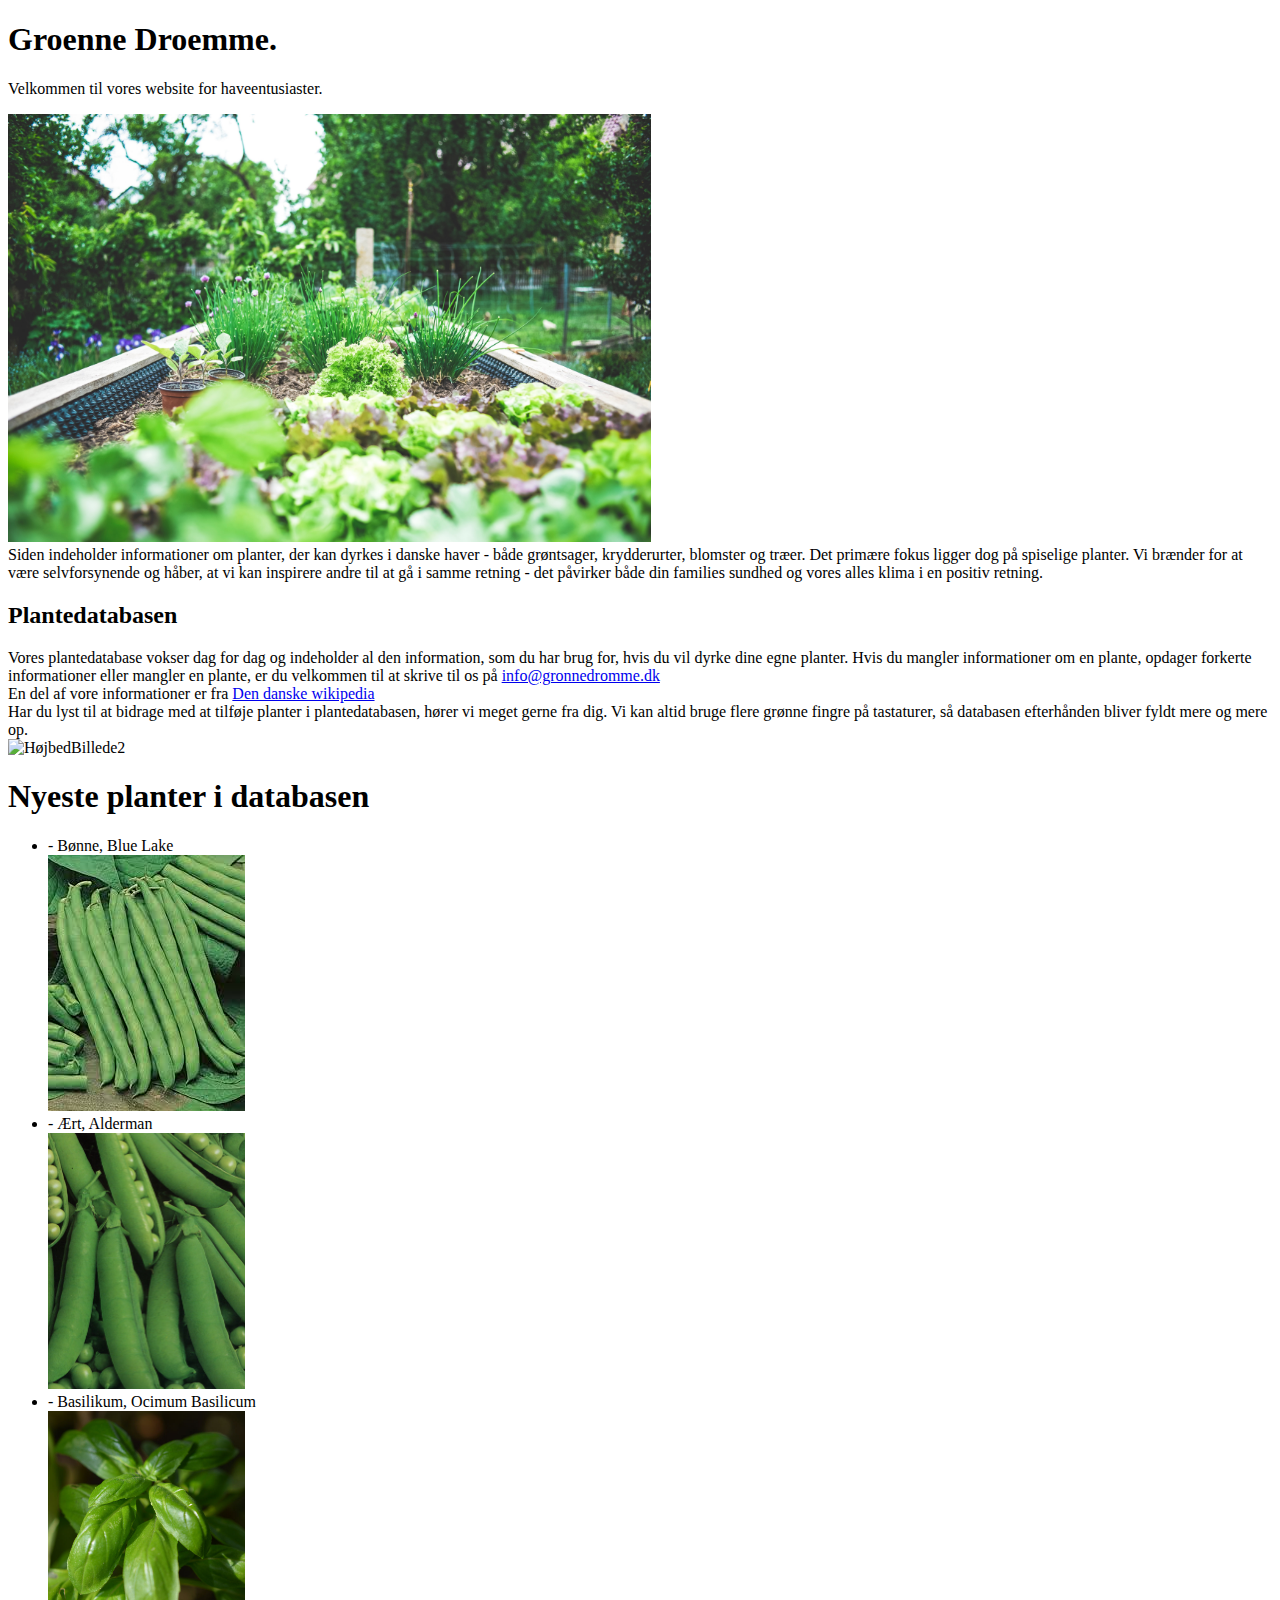
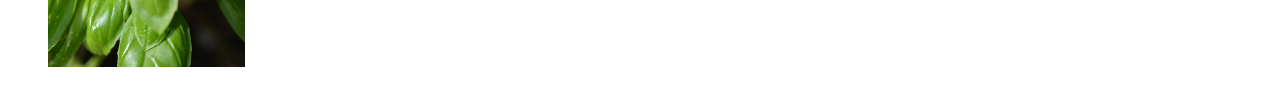
==== Grønne Drømme/index.html @ ab2e8d45 "First Commit" ====
<!DOCTYPE html>
<html lang="en">
<head>
    <meta charset="UTF-8">
    <meta http-equiv="X-UA-Compatible" content="IE=edge">
    <meta name="viewport" content="width=device-width, initial-scale=1.0">
    <style></style>
    <title>Grønne Drømme</title>
</head>
<body>
    <h1>Groenne Droemme.</h1>
    <p>Velkommen til vores website for haveentusiaster.</p>
    <img src="img/Forside-hoejbed1.jpg" width="643" height="428" alt="HøjbedBillede1">
    <section>
        <article>Siden indeholder informationer om planter, der kan dyrkes i danske haver - både grøntsager, krydderurter,
            blomster og træer. Det primære fokus ligger dog på spiselige planter. 
            Vi brænder for at være selvforsynende og håber, at vi kan inspirere andre til at gå i samme retning -
            det påvirker både din families sundhed og vores alles klima i en positiv retning.
            </article>
        <h2>Plantedatabasen</h2>
        <article>Vores plantedatabase vokser dag for dag og indeholder al den information, som du har brug for, hvis du vil dyrke dine egne planter. 
            Hvis du mangler informationer om en plante, opdager forkerte informationer eller mangler en plante, er du velkommen til at skrive til os på 
            <a href="mailto:info@gronnedromme.dk" target="_blank">info@gronnedromme.dk</a></article>
        <article>En del af vore informationer er fra <a href="https://da.wikipedia.org/wiki/Forside" target="_blank">Den danske wikipedia</a></article>
        <article>Har du lyst til at bidrage med at tilføje planter i plantedatabasen, hører vi meget gerne fra dig. Vi kan altid bruge flere grønne fingre på tastaturer,
            så databasen efterhånden bliver fyldt mere og mere op. </article>
    </section>
    <section>
        <img src="img/Forside-hoejbed2.jpg" width="643" height="428" alt="HøjbedBillede2">
        <h1>Nyeste planter i databasen</h1>
        <ul>
        <li><article>- Bønne, Blue Lake</article>
        <a href="boennebluelake.html"><img src="img/BeanBlueLake.jpg" width="197" height="256" alt="BluelakeLink"></a></li>
        <li><article>- Ært, Alderman</article>
        <a href="aertalderman.html"><img src="img/PeaAlderman.jpg" width="197" height="256" alt=""></a></li>
       <li><article>- Basilikum, Ocimum Basilicum</article>
        <a href="basilikum.html"><img src="img/BasilikumOcimumBasilicum.jpg" width="197" height="256" alt=""></a></li>
       </ul>
    </section>
</body>
</html>
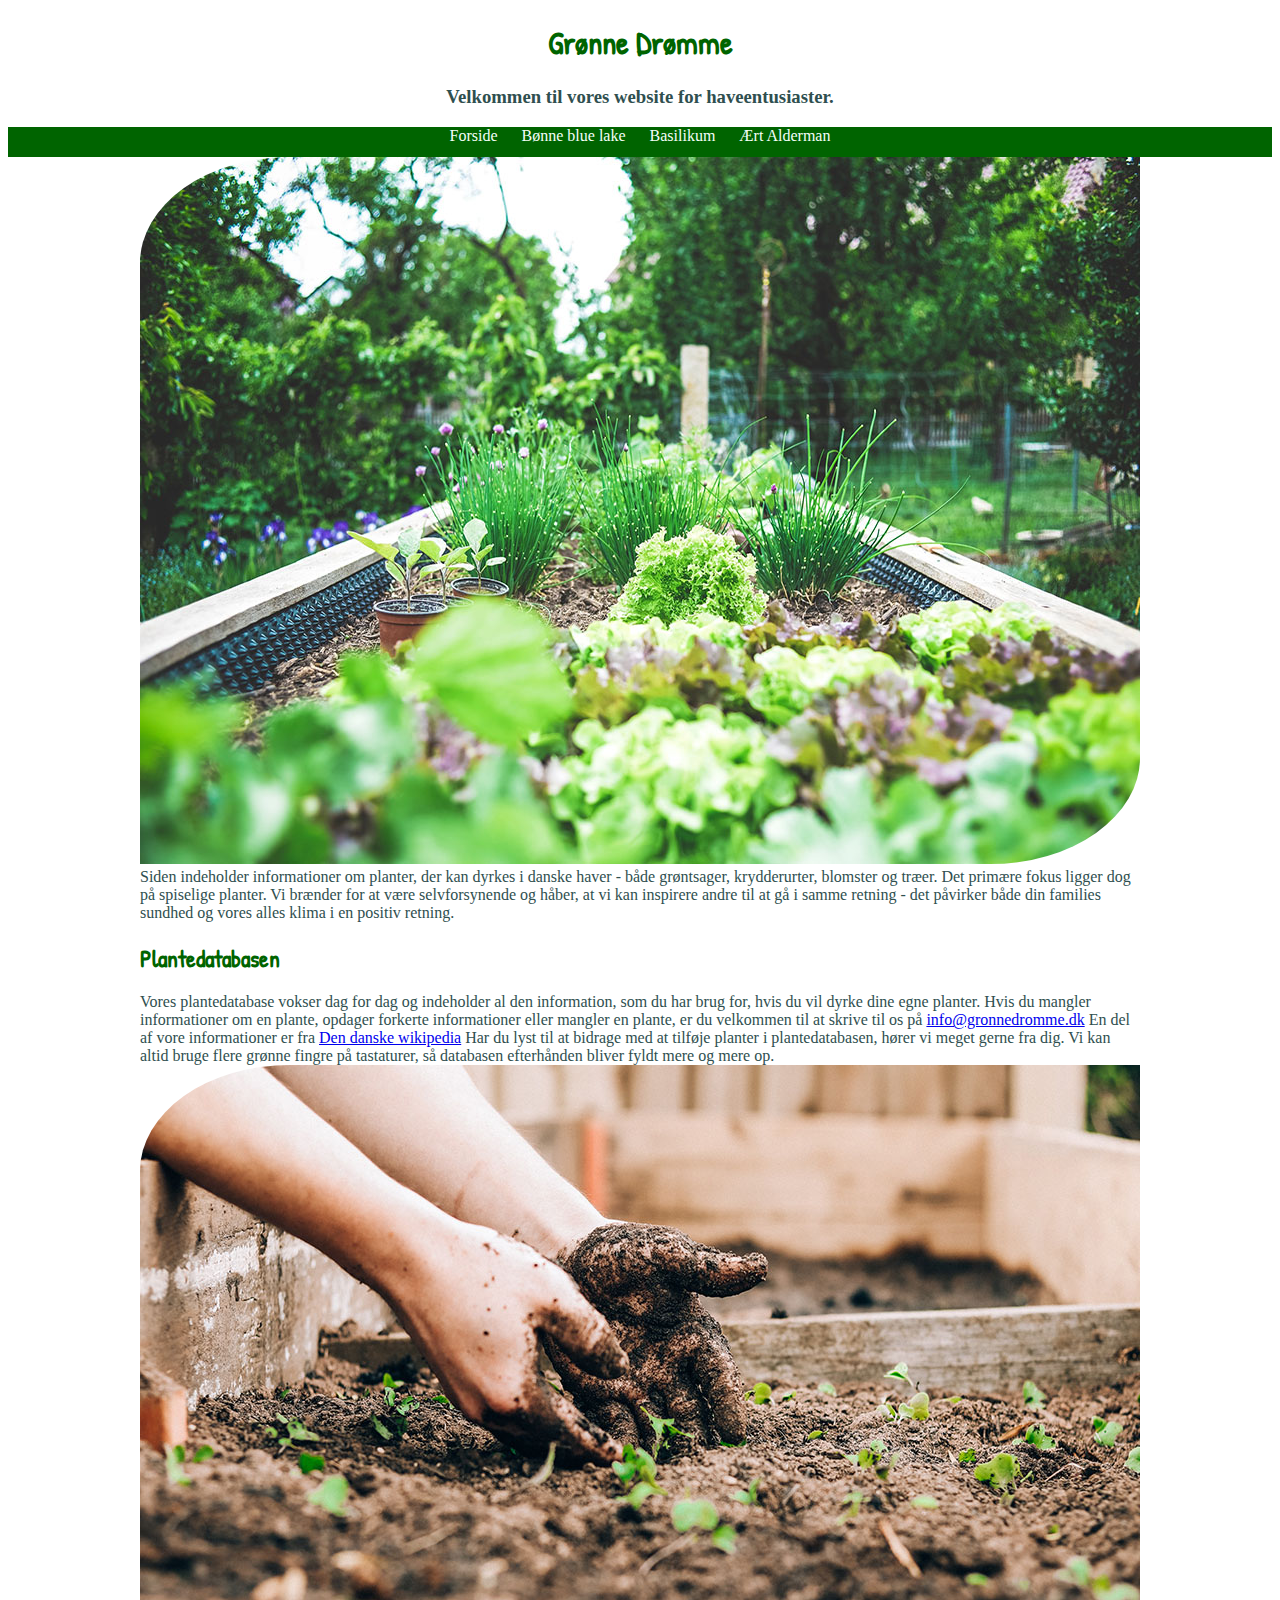
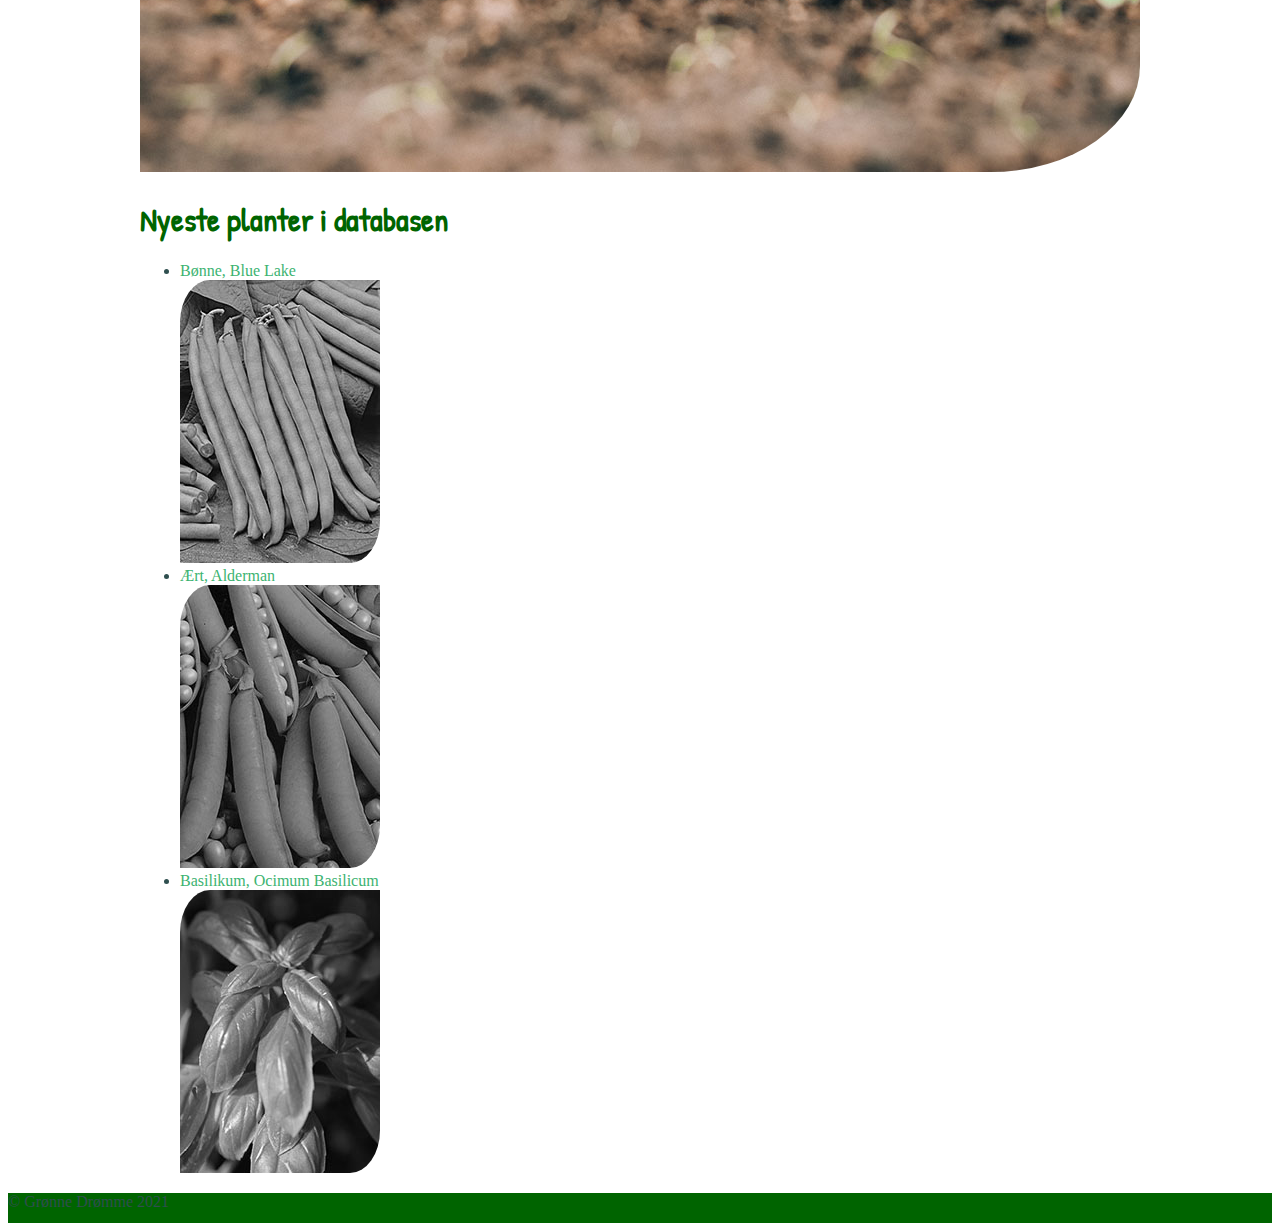
==== commit 999eb7ed: "Opdateret kode og Opdatering til stylesheet" ====
--- a/Grønne Drømme/index.html
+++ b/Grønne Drømme/index.html
@@ -4,13 +4,22 @@
     <meta charset="UTF-8">
     <meta http-equiv="X-UA-Compatible" content="IE=edge">
     <meta name="viewport" content="width=device-width, initial-scale=1.0">
-    <style></style>
+    <link rel="stylesheet" href="../Grønne Drømme/CSS/style.css">
     <title>Grønne Drømme</title>
 </head>
 <body>
-    <h1>Groenne Droemme.</h1>
-    <p>Velkommen til vores website for haveentusiaster.</p>
-    <img src="img/Forside-hoejbed1.jpg" width="643" height="428" alt="HøjbedBillede1">
+<header>
+<h1>Grønne Drømme</h1>
+<h3>Velkommen til vores website for haveentusiaster.</h3>
+</header>
+<nav class="sticky">
+    <a href="index.html">Forside</a>
+    <a href="boennebluelake.html">Bønne blue lake</a>
+    <a href="basilikum.html">Basilikum</a>
+    <a href="aertalderman.html">Ært Alderman</a>
+</nav>
+<main>
+    <img src="img/Forside-hoejbed1kwidth.jpg" alt="HøjbedBillede1">
     <section>
         <article>Siden indeholder informationer om planter, der kan dyrkes i danske haver - både grøntsager, krydderurter,
             blomster og træer. Det primære fokus ligger dog på spiselige planter. 
@@ -20,22 +29,29 @@
         <h2>Plantedatabasen</h2>
         <article>Vores plantedatabase vokser dag for dag og indeholder al den information, som du har brug for, hvis du vil dyrke dine egne planter. 
             Hvis du mangler informationer om en plante, opdager forkerte informationer eller mangler en plante, er du velkommen til at skrive til os på 
-            <a href="mailto:info@gronnedromme.dk" target="_blank">info@gronnedromme.dk</a></article>
-        <article>En del af vore informationer er fra <a href="https://da.wikipedia.org/wiki/Forside" target="_blank">Den danske wikipedia</a></article>
-        <article>Har du lyst til at bidrage med at tilføje planter i plantedatabasen, hører vi meget gerne fra dig. Vi kan altid bruge flere grønne fingre på tastaturer,
+            <a href="mailto:info@gronnedromme.dk" target="_blank">info@gronnedromme.dk</a>
+        En del af vore informationer er fra <a href="https://da.wikipedia.org/wiki/Forside" target="_blank">Den danske wikipedia</a>
+        Har du lyst til at bidrage med at tilføje planter i plantedatabasen, hører vi meget gerne fra dig. Vi kan altid bruge flere grønne fingre på tastaturer,
             så databasen efterhånden bliver fyldt mere og mere op. </article>
     </section>
     <section>
-        <img src="img/Forside-hoejbed2.jpg" width="643" height="428" alt="HøjbedBillede2">
+        <img src="img/Forside-hoejbed21kwidth.jpg" alt="HøjbedBillede2">
         <h1>Nyeste planter i databasen</h1>
         <ul>
-        <li><article>- Bønne, Blue Lake</article>
-        <a href="boennebluelake.html"><img src="img/BeanBlueLake.jpg" width="197" height="256" alt="BluelakeLink"></a></li>
-        <li><article>- Ært, Alderman</article>
-        <a href="aertalderman.html"><img src="img/PeaAlderman.jpg" width="197" height="256" alt=""></a></li>
-       <li><article>- Basilikum, Ocimum Basilicum</article>
-        <a href="basilikum.html"><img src="img/BasilikumOcimumBasilicum.jpg" width="197" height="256" alt=""></a></li>
+            <li> <a href="boennebluelake.html">Bønne, Blue Lake</a><br>
+                <a href="boennebluelake.html"><img src="img/BeanBlueLake200px.jpg" alt="BluelakeLink"></a></li>
+            <li> <a href="aertalderman.html">Ært, Alderman</a><br>
+                <a href="aertalderman.html"><img src="img/PeaAlderman200px.jpg" alt=""></a></li>
+            <li> <a href="basilikum.html">Basilikum, Ocimum Basilicum</a><br>
+                <a href="basilikum.html"><img src="img/BasilikumOcimumBasilicum200px.jpg" alt=""></a></li>
        </ul>
     </section>
+</main>
+<footer>
+    <p>
+        © Grønne Drømme 2021
+    </p>
+</footer>
+
 </body>
 </html>--- a/Grønne Drømme/CSS/style.css
+++ b/Grønne Drømme/CSS/style.css
@@ -0,0 +1,71 @@
+:root {
+    margin: 0px;
+    padding: 0px;
+}
+body {
+    color: darkslategray;
+    
+}
+main {
+    max-width: 1000px;
+    margin-left: auto;
+    margin-right: auto;
+}
+h1, h2 {
+    color: darkgreen;
+    font-family: PatrickHand;
+}
+li a{
+    color: mediumseagreen;
+    text-decoration: none;
+}
+nav {
+    background-color: darkgreen;
+    height: 30px;
+    text-align: center;
+}
+nav a{
+    color: mintcream;
+    text-decoration: none;
+    margin: 10px;
+}
+nav a:hover {
+    color: gray;
+}
+footer {
+    background-color: darkgreen;
+    height: 30px;
+}
+img {
+    border-bottom-right-radius: 15%;
+    border-top-left-radius: 15%;
+}
+.sticky {
+    position: -webkit-sticky;
+    position: sticky;
+    top: 0;
+    z-index: 2;
+}
+header {
+    text-align: center;
+}
+li img {
+    transition: all 0.2s;
+    -webkit-transition: all 0.2s;
+    -moz-transition: all 0.2s;
+    filter: grayscale(100%);
+    -webkit-filter: grayscale(100%);
+    -moz-filter: grayscale(100%);
+  }
+  li img:hover {
+    filter: grayscale(0%);
+    -webkit-filter: grayscale(0%);
+    -moz-filter: grayscale(0%);
+    transform: scale(1.1);
+    -webkit-transform: scale(1.1);
+    -moz-transform: scale(1.1);
+  }
+  @font-face {
+      font-family: PatrickHand;
+      src: url(../Font/PatrickHand-Regular.ttf);
+  }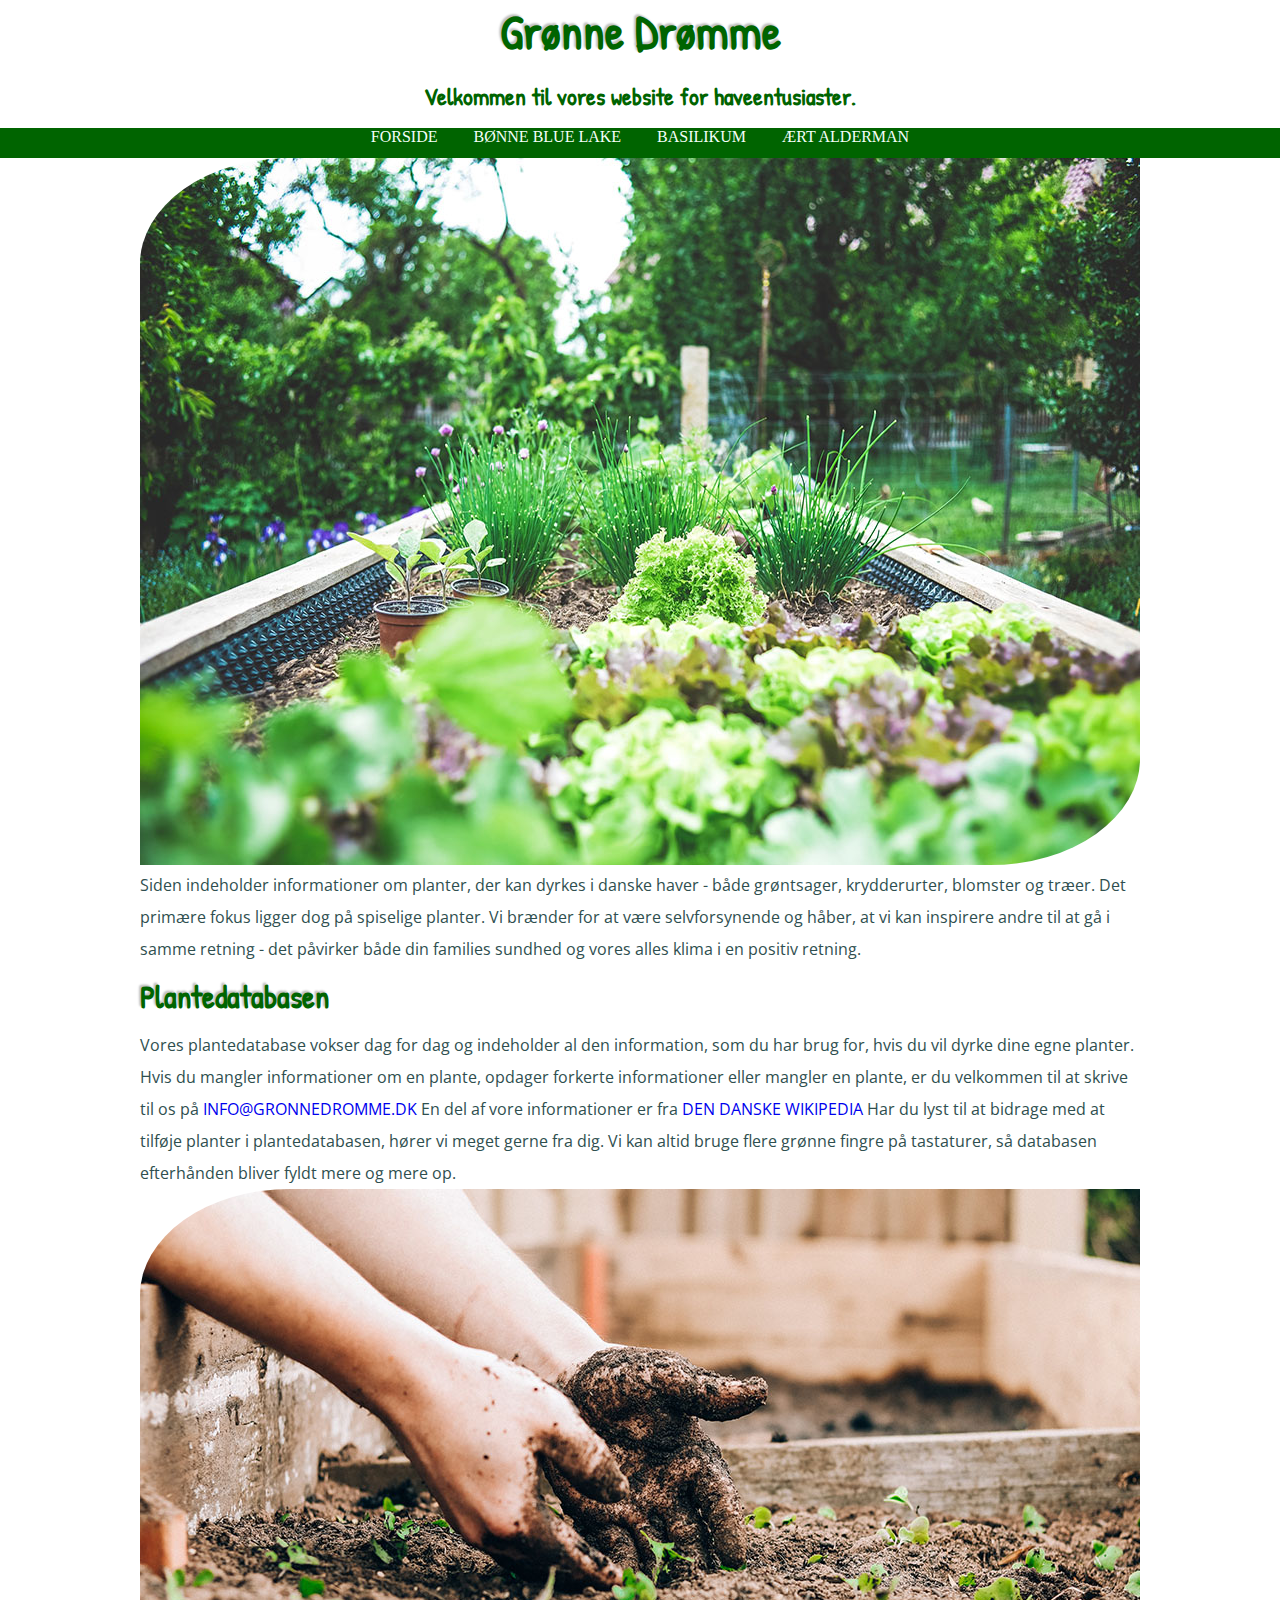
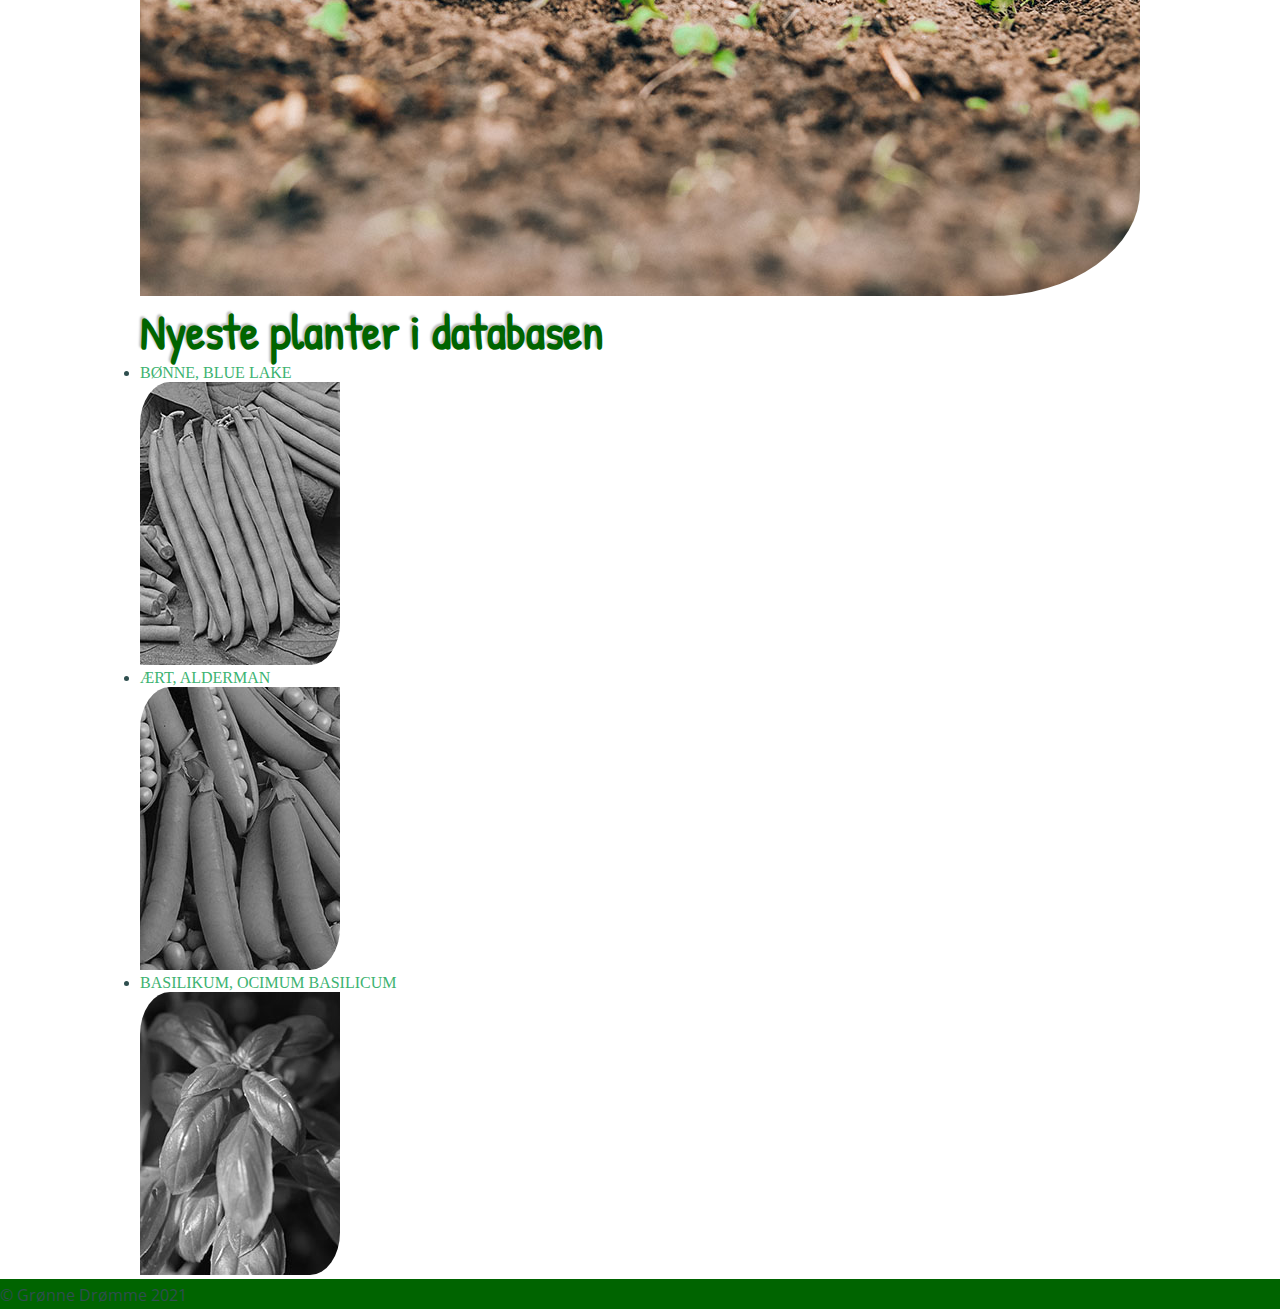
==== commit fa129a36: "opdateret skrifttype samt størrelse" ====
--- a/Grønne Drømme/index.html
+++ b/Grønne Drømme/index.html
@@ -5,6 +5,9 @@
     <meta http-equiv="X-UA-Compatible" content="IE=edge">
     <meta name="viewport" content="width=device-width, initial-scale=1.0">
     <link rel="stylesheet" href="../Grønne Drømme/CSS/style.css">
+    <link rel="preconnect" href="https://fonts.googleapis.com">
+    <link rel="preconnect" href="https://fonts.gstatic.com" crossorigin>
+    <link href="https://fonts.googleapis.com/css2?family=Open+Sans:wght@300&family=Patrick+Hand&display=swap" rel="stylesheet"> 
     <title>Grønne Drømme</title>
 </head>
 <body>
--- a/Grønne Drømme/CSS/style.css
+++ b/Grønne Drømme/CSS/style.css
@@ -1,7 +1,8 @@
-:root {
+* {
     margin: 0px;
     padding: 0px;
 }
+/* Nedenstående definerer udseende og dimensioner af siden. */
 body {
     color: darkslategray;
     
@@ -11,14 +12,30 @@
     margin-left: auto;
     margin-right: auto;
 }
+/* Ændrer farve samt linjehøjde og skriftstørrelse for overskrifter. */
+h1, h2, h3 {
+    color: darkgreen;
+    font-family: 'Patrick Hand', cursive;
+    line-height: 4rem;
+}
+h1 {
+    font-size: 3rem;
+}
+h2 {
+    font-size: 2rem;
+}
+h3 {
+    font-size: 1.5rem;
+}
 h1, h2 {
-    color: darkgreen;
-    font-family: PatrickHand;
+    text-shadow: -2px -2px 2px silver;
 }
+/* Fjerner understregning og ændrer farve på links i liste. */
 li a{
     color: mediumseagreen;
     text-decoration: none;
 }
+/* Nedenstående definerer menu funktioner. (links og billed effekter). */
 nav {
     background-color: darkgreen;
     height: 30px;
@@ -27,19 +44,22 @@
 nav a{
     color: mintcream;
     text-decoration: none;
-    margin: 10px;
+    margin: 1rem;
 }
 nav a:hover {
     color: gray;
 }
+/* Indhold af footer. */
 footer {
     background-color: darkgreen;
     height: 30px;
 }
+/* Afrundede kanter til billeder. */
 img {
     border-bottom-right-radius: 15%;
     border-top-left-radius: 15%;
 }
+/* Lader menu blive på skærmen når du scroller. */
 .sticky {
     position: -webkit-sticky;
     position: sticky;
@@ -49,6 +69,7 @@
 header {
     text-align: center;
 }
+/* Transform og filter til interaktive billeder. */
 li img {
     transition: all 0.2s;
     -webkit-transition: all 0.2s;
@@ -65,7 +86,14 @@
     -webkit-transform: scale(1.1);
     -moz-transform: scale(1.1);
   }
-  @font-face {
-      font-family: PatrickHand;
-      src: url(../Font/PatrickHand-Regular.ttf);
-  }+  /* Ændrer skrifttype, tykkelse og linjehøjde på artikler og paragrafer. */
+  article, p {
+    font-family: 'Open Sans', sans-serif;
+    font-weight: 400;
+    line-height: 2rem;
+  }
+  /* fjerner understregning fra links og gør tekst til store bogstaver. */
+a {
+    text-decoration: none;
+    text-transform: uppercase;
+}
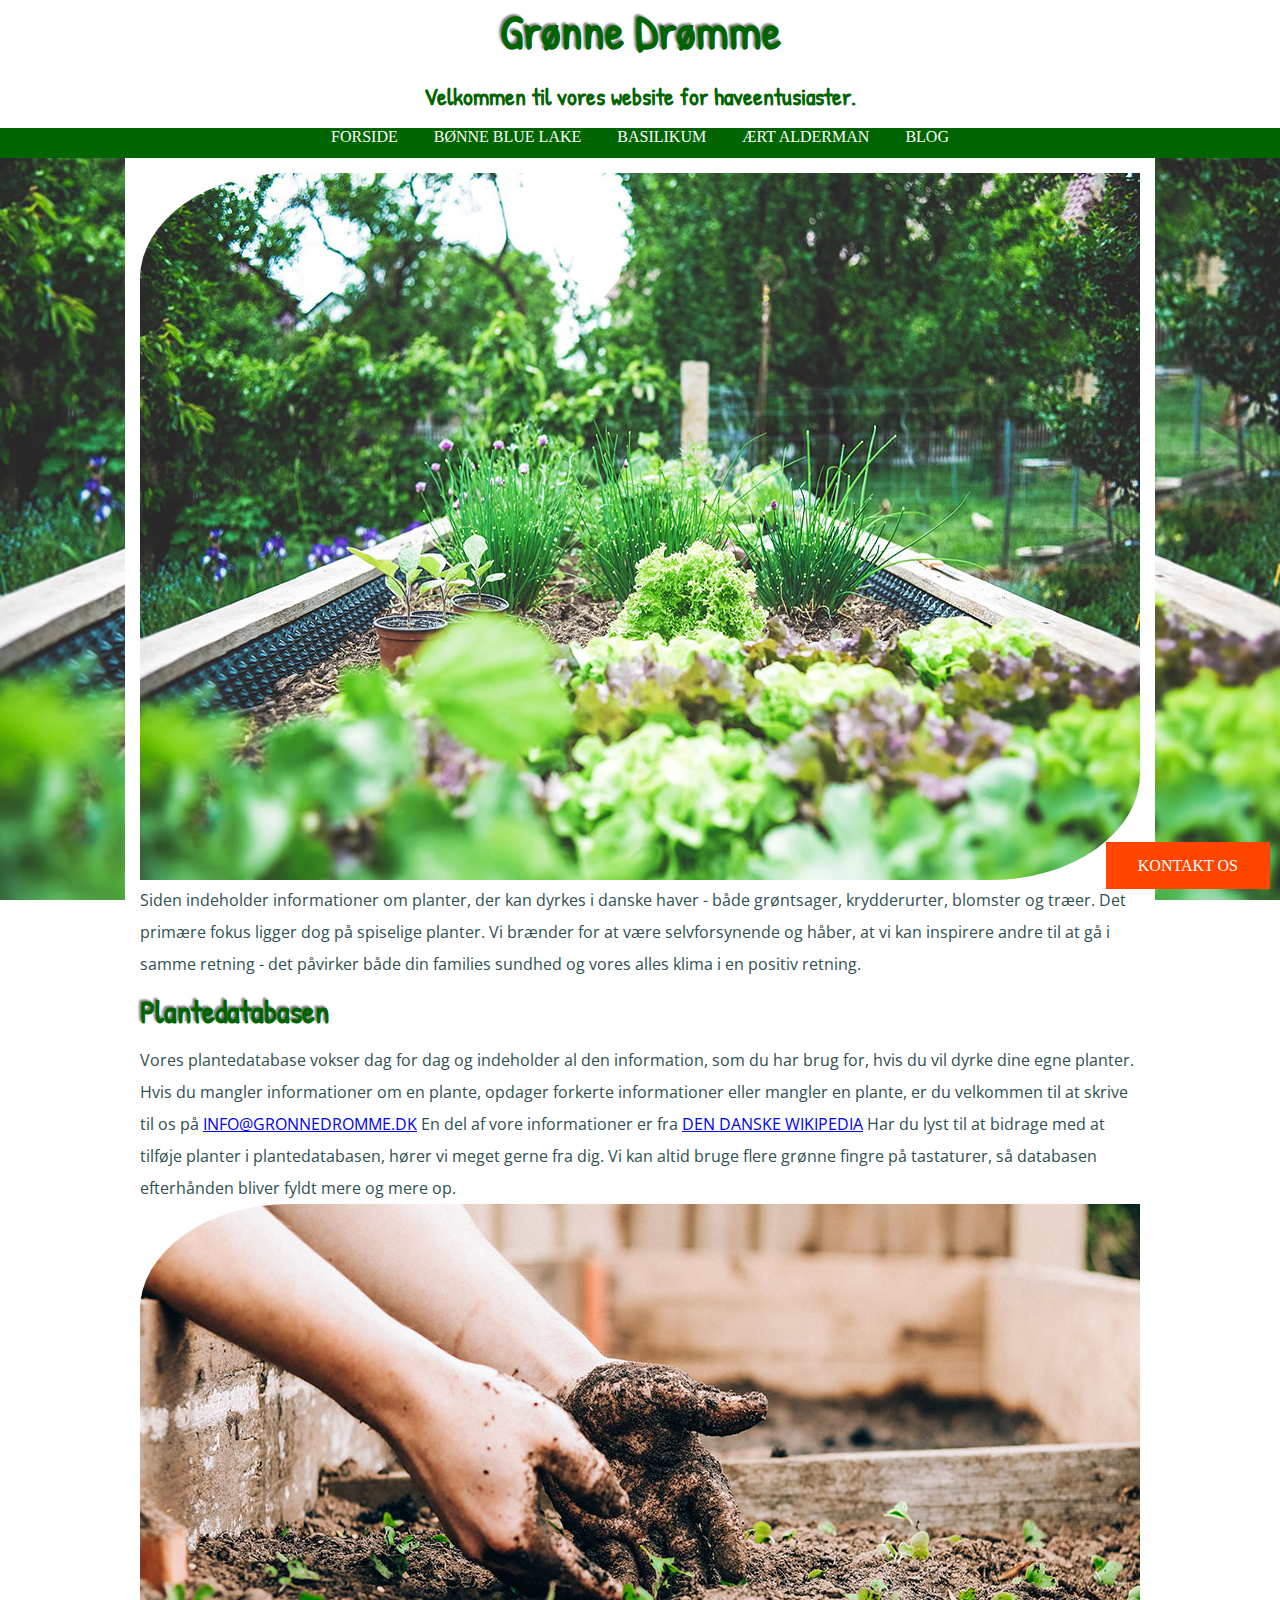
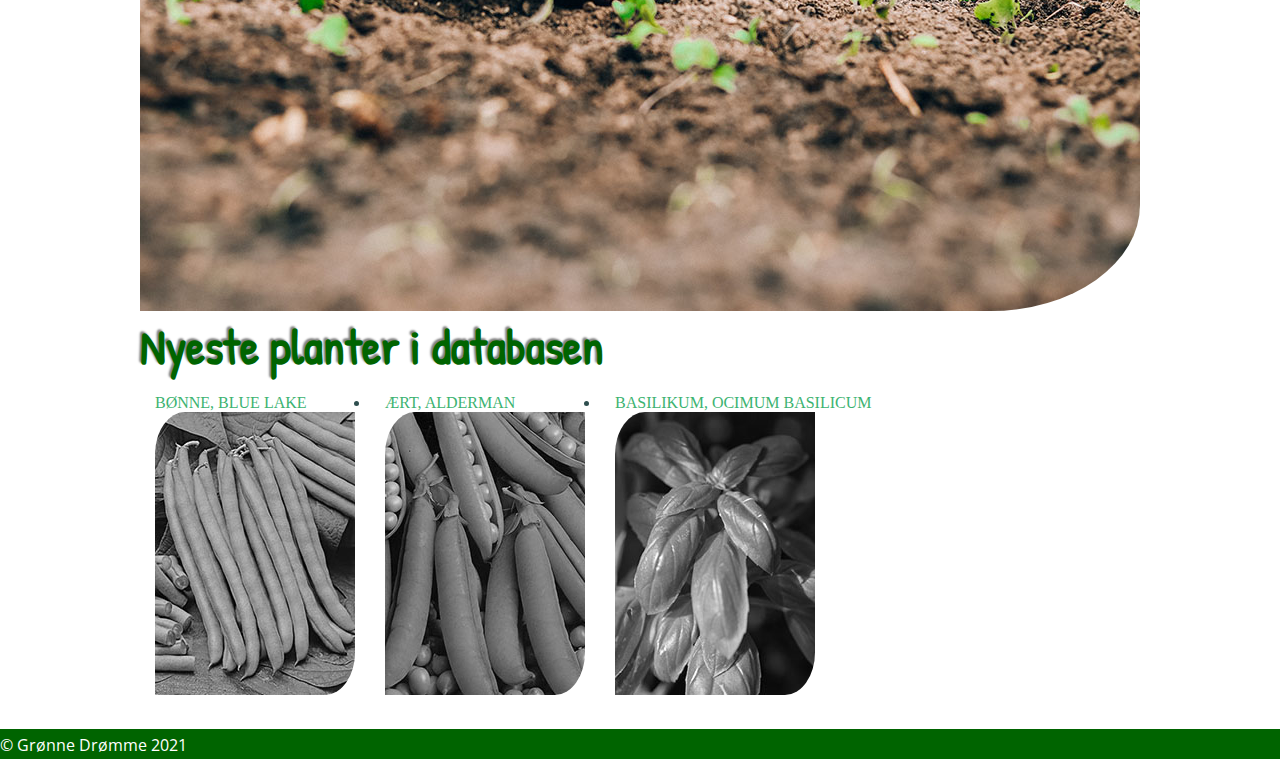
==== commit a2ef2744: "Tilføjet Blog" ====
--- a/Grønne Drømme/index.html
+++ b/Grønne Drømme/index.html
@@ -20,6 +20,7 @@
     <a href="boennebluelake.html">Bønne blue lake</a>
     <a href="basilikum.html">Basilikum</a>
     <a href="aertalderman.html">Ært Alderman</a>
+    <a href="blog.html">Blog</a>
 </nav>
 <main>
     <img src="img/Forside-hoejbed1kwidth.jpg" alt="HøjbedBillede1">
@@ -40,7 +41,7 @@
     <section>
         <img src="img/Forside-hoejbed21kwidth.jpg" alt="HøjbedBillede2">
         <h1>Nyeste planter i databasen</h1>
-        <ul>
+        <ul class="boxshadow">
             <li> <a href="boennebluelake.html">Bønne, Blue Lake</a><br>
                 <a href="boennebluelake.html"><img src="img/BeanBlueLake200px.jpg" alt="BluelakeLink"></a></li>
             <li> <a href="aertalderman.html">Ært, Alderman</a><br>
@@ -49,6 +50,9 @@
                 <a href="basilikum.html"><img src="img/BasilikumOcimumBasilicum200px.jpg" alt=""></a></li>
        </ul>
     </section>
+    <div id="contact">
+        <a href="" class="button">Kontakt os</a>
+    </div>
 </main>
 <footer>
     <p>
--- a/Grønne Drømme/CSS/style.css
+++ b/Grønne Drømme/CSS/style.css
@@ -5,12 +5,16 @@
 /* Nedenstående definerer udseende og dimensioner af siden. */
 body {
     color: darkslategray;
-    
+    background-image: url(../img/Forside-hoejbed1kwidth.jpg);
+    background-attachment: fixed;
+    background-size: 100%;
 }
 main {
+    background-color: white;
     max-width: 1000px;
     margin-left: auto;
     margin-right: auto;
+    padding: 15px;
 }
 /* Ændrer farve samt linjehøjde og skriftstørrelse for overskrifter. */
 h1, h2, h3 {
@@ -28,11 +32,11 @@
     font-size: 1.5rem;
 }
 h1, h2 {
-    text-shadow: -2px -2px 2px silver;
+    text-shadow: -2px -2px 2px gray;
 }
 /* Fjerner understregning og ændrer farve på links i liste. */
 li a{
-    color: mediumseagreen;
+    color: mediumseagreen; 
     text-decoration: none;
 }
 /* Nedenstående definerer menu funktioner. (links og billed effekter). */
@@ -42,17 +46,18 @@
     text-align: center;
 }
 nav a{
-    color: mintcream;
+    color: white; 
     text-decoration: none;
     margin: 1rem;
 }
 nav a:hover {
-    color: gray;
+    color: mediumseagreen; 
 }
 /* Indhold af footer. */
 footer {
-    background-color: darkgreen;
+    background-color: darkgreen; 
     height: 30px;
+    overflow: auto;
 }
 /* Afrundede kanter til billeder. */
 img {
@@ -64,13 +69,13 @@
     position: -webkit-sticky;
     position: sticky;
     top: 0;
-    z-index: 2;
+    z-index: 4;
 }
 header {
     text-align: center;
 }
 /* Transform og filter til interaktive billeder. */
-li img {
+li a img {
     transition: all 0.2s;
     -webkit-transition: all 0.2s;
     -moz-transition: all 0.2s;
@@ -78,22 +83,117 @@
     -webkit-filter: grayscale(100%);
     -moz-filter: grayscale(100%);
   }
-  li img:hover {
+  .boxshadow li img:hover {
     filter: grayscale(0%);
     -webkit-filter: grayscale(0%);
     -moz-filter: grayscale(0%);
     transform: scale(1.1);
     -webkit-transform: scale(1.1);
     -moz-transform: scale(1.1);
+    box-shadow: 15px 15px darkslategray;
   }
   /* Ændrer skrifttype, tykkelse og linjehøjde på artikler og paragrafer. */
   article, p {
     font-family: 'Open Sans', sans-serif;
     font-weight: 400;
     line-height: 2rem;
+    color: darkslategray;
   }
-  /* fjerner understregning fra links og gør tekst til store bogstaver. */
+  /* Gør tekst i normale links til store bogstaver. */
 a {
-    text-decoration: none;
     text-transform: uppercase;
 }
+/* Galleri opstilling */
+ul {
+    overflow: hidden;
+}
+li {
+    float: left;
+    padding: 15px;
+}
+
+header {
+    background-color: white;
+}
+  /* Udseende af Kontakt os Knappen. */
+.button {
+    background-color: orangered; 
+    border: none;
+    color: white;
+    padding: 15px 32px;
+    text-align: center;
+    text-decoration: none;
+    font-size: 16px;
+  }
+  #contact {
+      bottom: 0;
+      right: 0;
+      position: fixed;
+      margin: 0px 10px 25px 10px;
+      z-index: 50;
+  }
+  #contact:hover {
+      opacity: 0.8;
+  }
+  /* Class der fortæller om et billede skal float til venstre eller højre. */
+img.FotoLeft {
+    border-bottom-right-radius: 0%;
+    border-top-left-radius: 0%;
+    margin-top: 10px;
+    margin-right: 10px;
+    float: left;
+}
+img.FotoRight {
+    border-bottom-right-radius: 0%;
+    border-top-left-radius: 0%;
+    margin-top: 10px;
+    margin-right: 10px;
+    float: right;
+}
+/* Fjerner skygge på bestemt overskrift i blog. */
+main section article div h2{
+    text-shadow: none;
+}
+/* Sidebar class angiver farve højde og bredde. */
+.sidebar {
+    background-color: rgba(0, 0, 0, 0.527);
+    height: 130vh;
+    width: 208px;
+    margin-top: -20px;
+    margin-right: 25px;
+}
+/* Class der sætter farve på tekst. */
+.MGreen {
+    color: mediumseagreen;
+    text-shadow: none;
+}
+/* Diverse classes der angiver om emnet skal float, display inline osv. */
+.left {
+    float: left;
+}
+.inlineblock {
+    display: inline-block;
+}
+.right {
+    float: right;
+}
+.nodots {
+    list-style: none;
+}
+/* Indhold af sidebar. */
+.sidebar li {
+    float: none;
+}
+.sidebar li span {
+    line-height: 40px;
+    height: 40px;
+    display: inline-block;
+    padding-left: 10px;
+}
+.sidebar li img {
+    float: left;
+}
+/* Farve på tekst i footeren. */
+footer p {
+    color: white;
+} 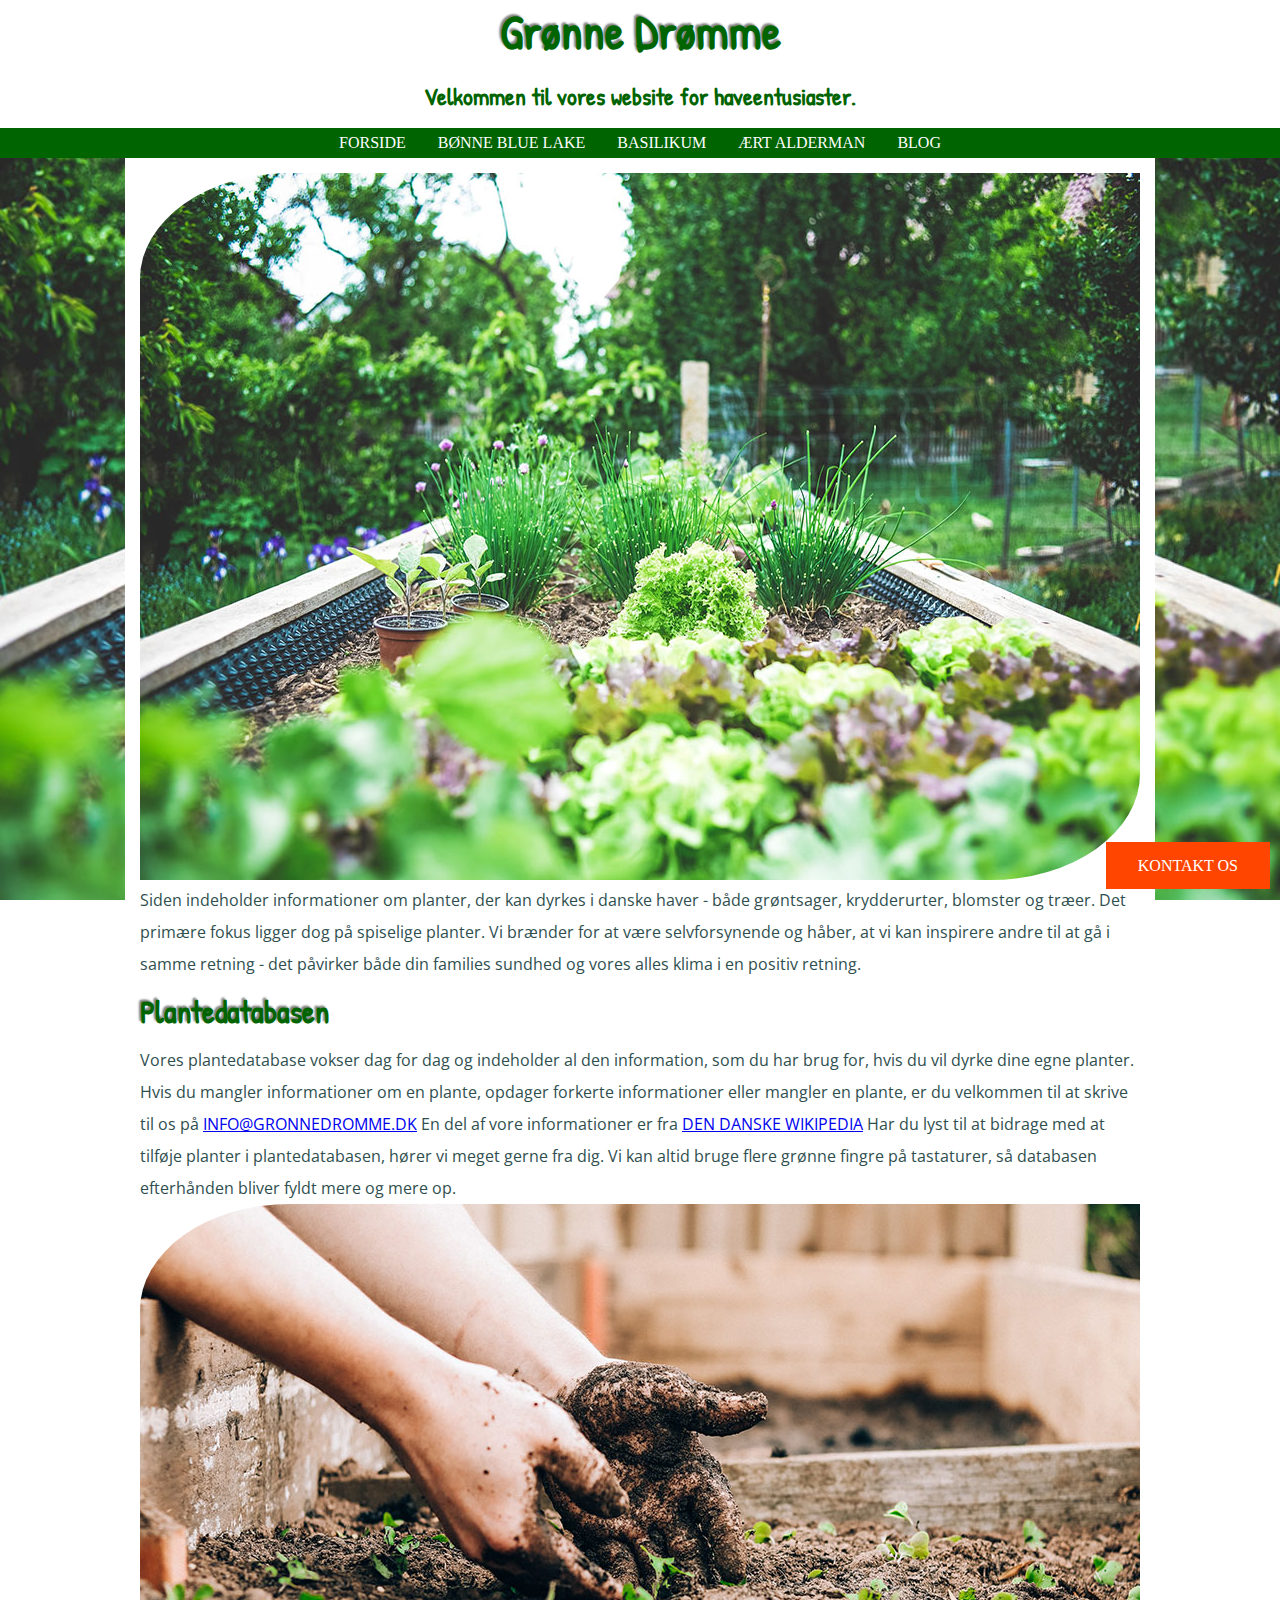
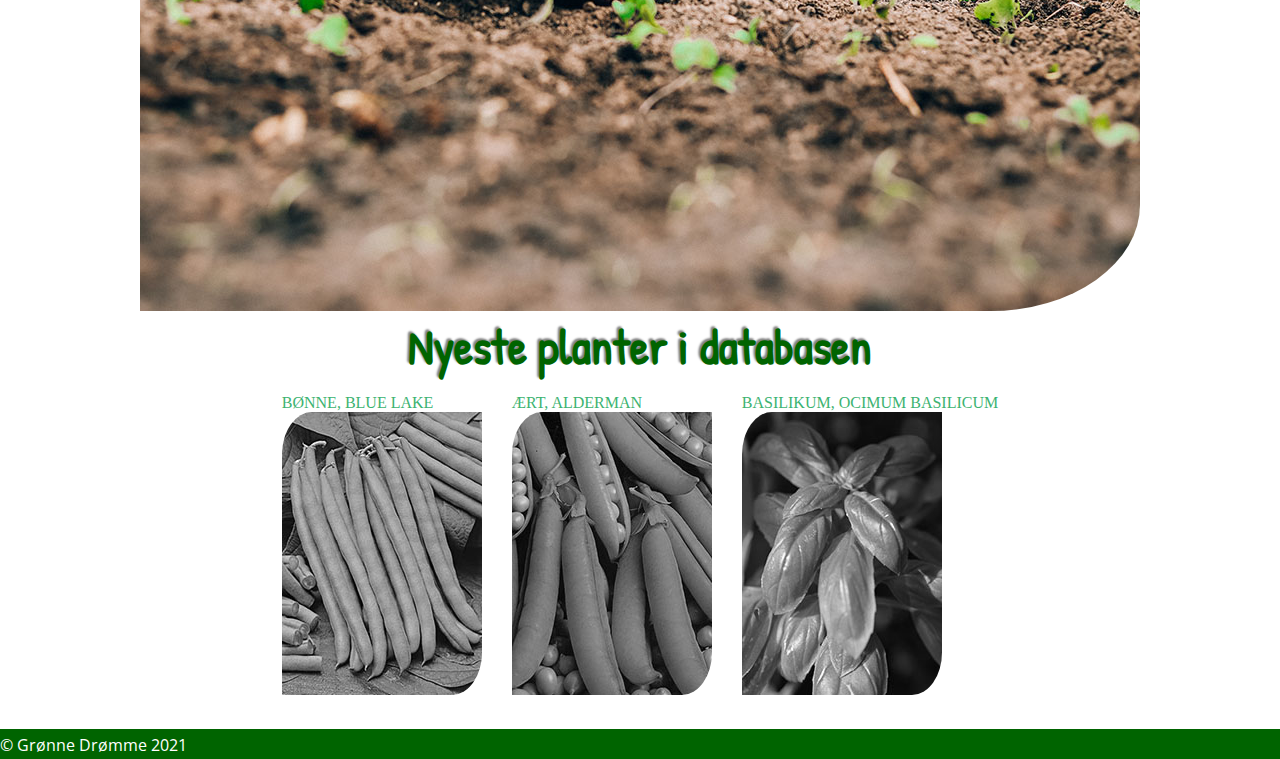
==== commit 7fa7ea5e: "Organisering af mapper" ====
--- a/Grønne Drømme/index.html
+++ b/Grønne Drømme/index.html
@@ -16,11 +16,13 @@
 <h3>Velkommen til vores website for haveentusiaster.</h3>
 </header>
 <nav class="sticky">
-    <a href="index.html">Forside</a>
-    <a href="boennebluelake.html">Bønne blue lake</a>
-    <a href="basilikum.html">Basilikum</a>
-    <a href="aertalderman.html">Ært Alderman</a>
-    <a href="blog.html">Blog</a>
+    <div class="flexmenu">
+        <a href="index.html">Forside</a>
+        <a href="boennebluelake.html">Bønne blue lake</a>
+        <a href="basilikum.html">Basilikum</a>
+        <a href="aertalderman.html">Ært Alderman</a>
+        <a href="blog.html">Blog</a>
+    </div>
 </nav>
 <main>
     <img src="img/Forside-hoejbed1kwidth.jpg" alt="HøjbedBillede1">
@@ -40,15 +42,17 @@
     </section>
     <section>
         <img src="img/Forside-hoejbed21kwidth.jpg" alt="HøjbedBillede2">
-        <h1>Nyeste planter i databasen</h1>
-        <ul class="boxshadow">
-            <li> <a href="boennebluelake.html">Bønne, Blue Lake</a><br>
-                <a href="boennebluelake.html"><img src="img/BeanBlueLake200px.jpg" alt="BluelakeLink"></a></li>
-            <li> <a href="aertalderman.html">Ært, Alderman</a><br>
-                <a href="aertalderman.html"><img src="img/PeaAlderman200px.jpg" alt=""></a></li>
-            <li> <a href="basilikum.html">Basilikum, Ocimum Basilicum</a><br>
-                <a href="basilikum.html"><img src="img/BasilikumOcimumBasilicum200px.jpg" alt=""></a></li>
-       </ul>
+        <span><h1>Nyeste planter i databasen</h1></span>
+        <div class="container justgallery">
+            <ul class="boxshadow container nodots">
+                <li> <a href="boennebluelake.html">Bønne, Blue Lake</a><br>
+                     <a href="boennebluelake.html"><img src="img/BeanBlueLake200px.jpg" alt="BluelakeLink"></a></li>
+                <li> <a href="aertalderman.html">Ært, Alderman</a><br>
+                     <a href="aertalderman.html"><img src="img/PeaAlderman200px.jpg" alt=""></a></li>
+                <li> <a href="basilikum.html">Basilikum, Ocimum Basilicum</a><br>
+                     <a href="basilikum.html"><img src="img/BasilikumOcimumBasilicum200px.jpg" alt=""></a></li>
+            </ul>
+        </div>
     </section>
     <div id="contact">
         <a href="" class="button">Kontakt os</a>
--- a/Grønne Drømme/CSS/style.css
+++ b/Grønne Drømme/CSS/style.css
@@ -43,15 +43,40 @@
 nav {
     background-color: darkgreen;
     height: 30px;
-    text-align: center;
+    display: flex;
+    align-content: center;
+    justify-content: center;
 }
 nav a{
     color: white; 
     text-decoration: none;
     margin: 1rem;
 }
+.flexmenu {
+    align-self: center;
+    display: flex;
+}
 nav a:hover {
     color: mediumseagreen; 
+}
+.container {
+    display: flex;
+}
+.father {
+    height: 100vh;
+}
+#father2{
+    height: 100%;
+}
+.flexnoshrink{
+    height: 566px;
+    width: 400px;
+}
+.justgallery {
+    justify-content: center;
+}
+.column {
+    flex-direction: column;
 }
 /* Indhold af footer. */
 footer {
@@ -108,7 +133,6 @@
     overflow: hidden;
 }
 li {
-    float: left;
     padding: 15px;
 }
 
@@ -157,7 +181,7 @@
 /* Sidebar class angiver farve højde og bredde. */
 .sidebar {
     background-color: rgba(0, 0, 0, 0.527);
-    height: 130vh;
+    height: 100vh;
     width: 208px;
     margin-top: -20px;
     margin-right: 25px;
@@ -196,4 +220,31 @@
 /* Farve på tekst i footeren. */
 footer p {
     color: white;
-} +}
+section>span>h1 {
+    text-align: center;
+} 
+@media only screen and (max-width:500px) {
+    body{
+        background-image: none;
+        background-attachment: none;
+    }
+    header{
+        display:none;
+    }
+    .container{
+        flex-direction: column;
+    }
+    img{
+        max-width: 100%;
+    }
+    .father{
+        height: 100%;
+    }
+    .flexmenu{
+        display: none;
+    }
+    ul{
+        align-items: center;
+    }
+}